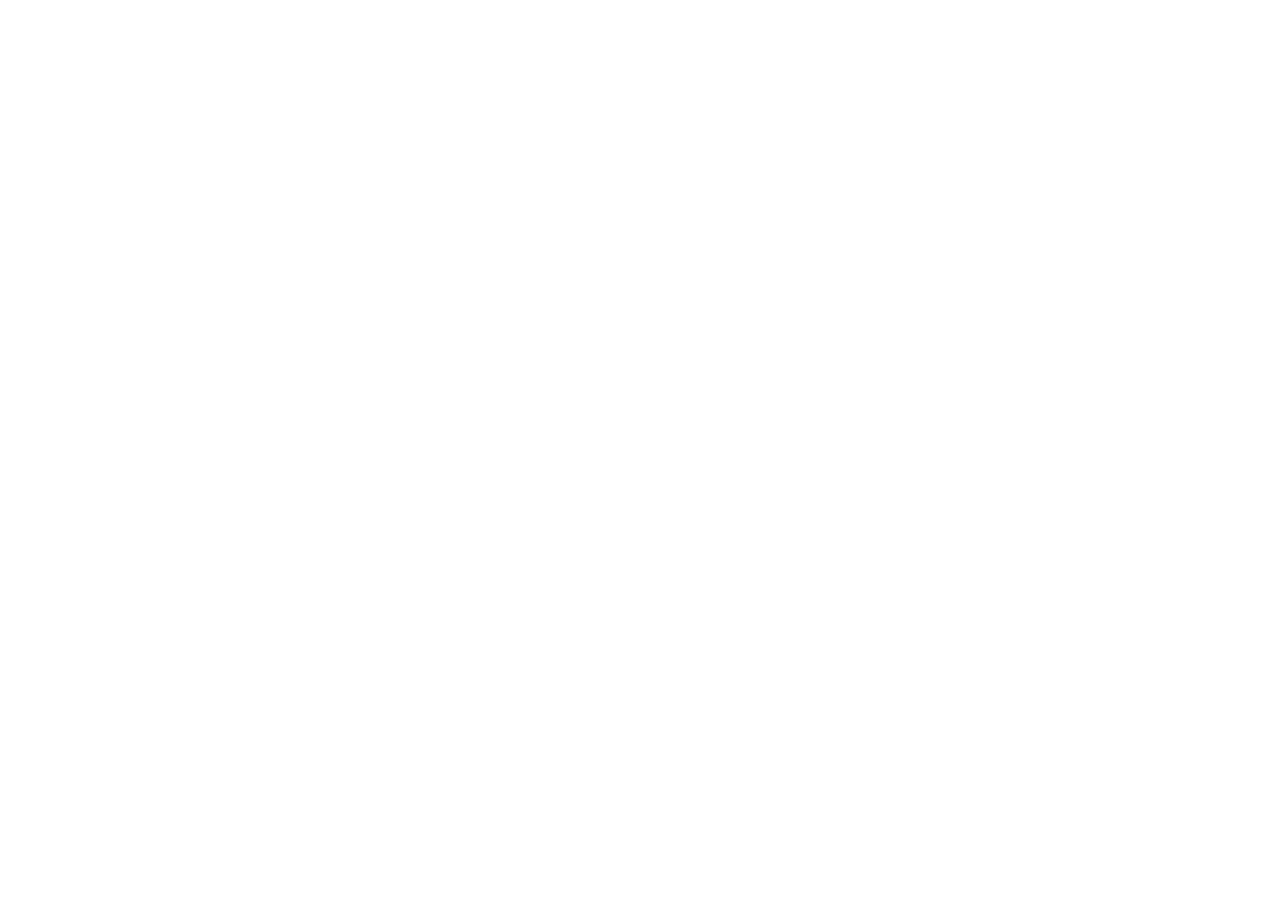
==== index.html @ d6347735 "Initial commit" ====
<!DOCTYPE html>
<html lang="en">
  <head>
    <meta charset="UTF-8" />
    <meta name="viewport" content="width=device-width, initial-scale=1.0" />
    <title>My Portfolio</title>
  </head>
  <body></body>
</html>
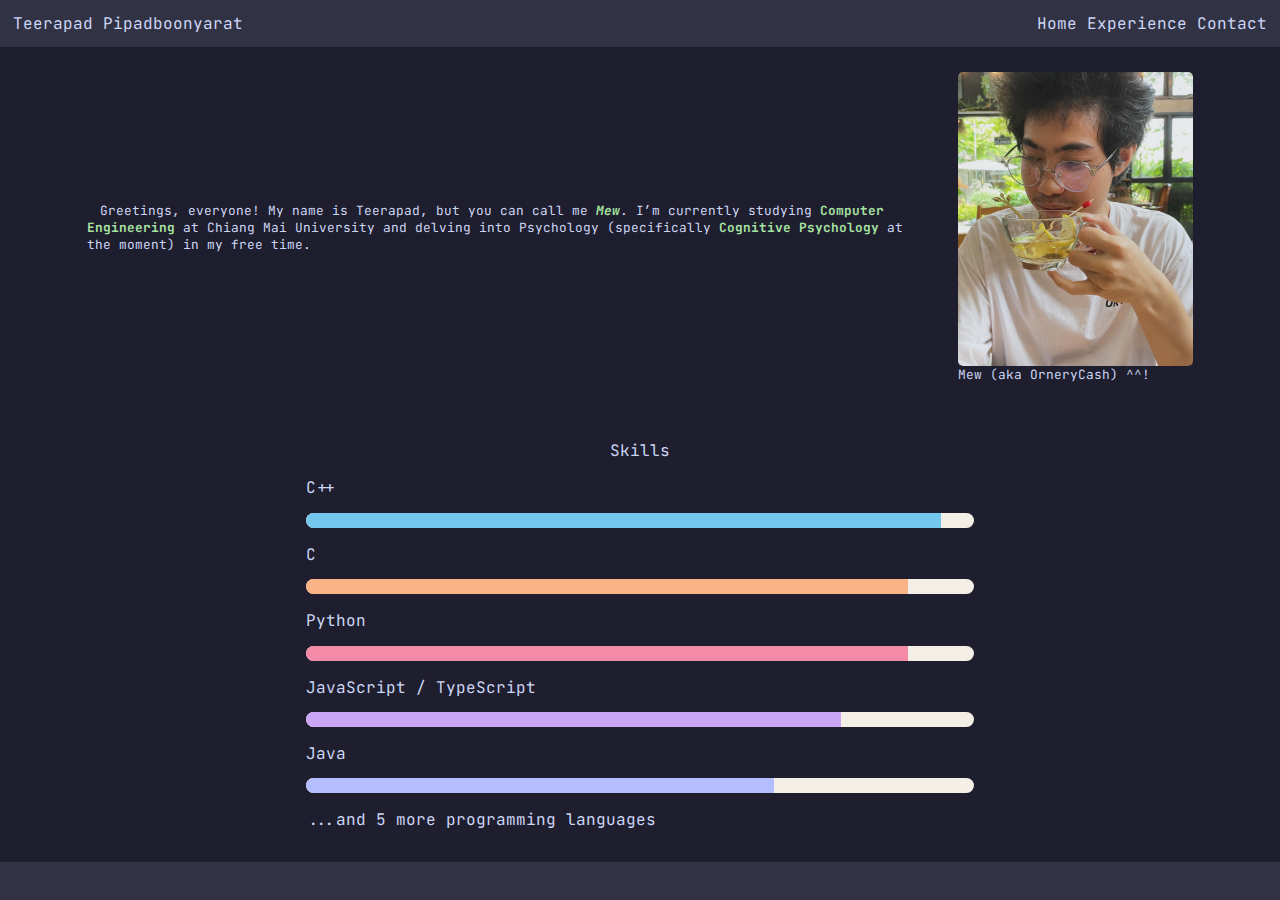
==== commit cae119da: "import from lab2" ====
--- a/index.html
+++ b/index.html
@@ -1,9 +1,74 @@
-<!DOCTYPE html>
 <html lang="en">
-  <head>
-    <meta charset="UTF-8" />
-    <meta name="viewport" content="width=device-width, initial-scale=1.0" />
-    <title>My Portfolio</title>
-  </head>
-  <body></body>
+
+<head>
+  <meta charset="UTF-8">
+  <meta name="viewport" content="width=device-width, initial-scale=1">
+  <meta name="description" content="Teerapad Pipadboonyarat's portfolio website.">
+  <title>Teerapad Pipadboonyarat's portfolio website</title>
+  <link rel="preconnect" href="https://fonts.googleapis.com">
+  <link rel="preconnect" href="https://fonts.gstatic.com" crossorigin>
+  <link href="https://fonts.googleapis.com/css2?family=JetBrains+Mono:ital,wght@0,100..800;1,100..800&display=swap"
+    rel="stylesheet" media="screen">
+  <link href="styles/global.css" rel="stylesheet">
+  <link href="styles/index.css" rel="stylesheet">
+</head>
+
+<body>
+  <nav>
+    <h1><a href="/lab02-OrneryCash">Teerapad Pipadboonyarat</a></h1>
+    <ul>
+      <li><a href="/lab02-OrneryCash">Home</a></li>
+      <li><a href="/lab02-OrneryCash/experience.html" id="exp">Experience</a></li>
+      <li><a href="/lab02-OrneryCash/contact.html" id="contact">Contact</a></li>
+    </ul>
+  </nav>
+  <main>
+    <div>
+      <div id="intro">
+        <p> Greetings, everyone! My name is Teerapad, but you can call me <em><strong>Mew</strong></em>.
+          I’m currently studying <strong>Computer Engineering</strong> at Chiang Mai University and delving into
+          Psychology (specifically <strong>Cognitive Psychology</strong> at the moment) in my free time.</p>
+      </div>
+      <figure>
+        <img src="./public/profile.jpg" alt="My profile picture">
+        <figcaption>Mew (aka OrneryCash) ^^!</figcaption>
+      </figure>
+    </div>
+  </main>
+  <div id="skills">
+    <h1>Skills</h1>
+    <div class="skill">
+      <p>C++</p>
+      <div class="meter">
+        <span style="width:95%;"><span class="progress" id="meter-1"></span></span>
+      </div>
+    </div>
+    <div class="skill">
+      <p>C</p>
+      <div class="meter">
+        <span style="width:90%;"><span class="progress" id="meter-2"></span></span>
+      </div>
+    </div>
+    <div class="skill">
+      <p>Python</p>
+      <div class="meter">
+        <span style="width:90%;"><span class="progress" id="meter-3"></span></span>
+      </div>
+    </div>
+    <div class="skill">
+      <p>JavaScript / TypeScript</p>
+      <div class="meter">
+        <span style="width:80%;"><span class="progress" id="meter-4"></span></span>
+      </div>
+    </div>
+    <div class="skill">
+      <p>Java</p>
+      <div class="meter">
+        <span style="width:70%;"><span class="progress" id="meter-5"></span></span>
+      </div>
+    </div>
+    <p>...and 5 more programming languages</p>
+  </div>
+</body>
+
 </html>
--- a/styles/global.css
+++ b/styles/global.css
@@ -0,0 +1,160 @@
+* {
+  margin: 0;
+  padding: 0;
+  font: inherit;
+}
+
+html {
+  font-size: 1em;
+}
+
+body {
+  color: #cdd6f4;
+  background-color: #313244;
+  font-family: "JetBrains Mono", monospace;
+}
+
+strong {
+  font-weight: bold;
+}
+
+em {
+  font-style: italic;
+}
+
+nav {
+  display: flex;
+  position: sticky;
+  top: 0;
+  padding: 0.8em;
+  font-size: 1.2rem;
+  justify-content: space-between;
+  background-color: #313244;
+}
+
+nav ul {
+  list-style: none;
+}
+
+nav li {
+  display: inline;
+}
+
+a {
+  color: #eba0ac;
+  text-decoration: none;
+}
+
+a:visited {
+  color: #f38ba8;
+}
+
+a:hover {
+  text-decoration: underline;
+}
+
+nav a {
+  color: #cdd6f4;
+}
+
+nav a:visited {
+  color: #cdd6f4;
+}
+
+#exp:hover {
+  color: #a6e3a1;
+}
+
+#contact:hover {
+  color: #89dceb;
+}
+
+main {
+  display: flex;
+  /* height: 100%; */
+  justify-content: center;
+  align-items: center;
+  gap: 2em;
+  margin: 0 auto;
+  padding: 2em;
+  background-color: #1e1e2e;
+  font-size: 0.8rem;
+  flex-direction: column;
+}
+
+main strong {
+  color: #a6e3a1;
+}
+
+main em {
+  color: #89dceb;
+}
+
+main div {
+  display: flex;
+  flex-direction: column;
+  justify-content: center;
+  align-items: center;
+  width: 100%;
+  gap: 2em;
+}
+
+main figure {
+  width: 60%;
+}
+
+main figure img {
+  width: 100%;
+  max-width: 100%;
+  border-radius: 5px;
+}
+
+#intro {
+  display: flex;
+  flex-direction: column;
+}
+
+#intro a {
+  color: #f38ba8;
+}
+
+@media only screen and (min-width: 320px) {
+  nav {
+    font-size: 0.85rem;
+  }
+}
+
+@media only screen and (min-width: 768px) {
+  nav {
+    font-size: 1rem;
+  }
+
+  main div {
+    width: 95%;
+    flex-direction: row;
+  }
+
+  main figure {
+    width: 25%;
+  }
+}
+
+@media only screen and (min-width: 1080px) {
+  main div {
+    width: 90%;
+  }
+}
+
+@media only screen and (min-width: 1440px) {
+  nav {
+    font-size: 1.2rem;
+  }
+
+  #intro {
+    font-size: 1.1rem;
+  }
+
+  main figure {
+    width: 30%;
+  }
+}
--- a/styles/index.css
+++ b/styles/index.css
@@ -0,0 +1,130 @@
+#skills {
+  display: flex;
+  gap: 1em;
+  margin: 0 auto;
+  padding: 2em;
+  background-color: #1e1e2e;
+  font-size: 1rem;
+  flex-direction: column;
+  align-items: center;
+}
+
+.skill {
+  display: flex;
+  gap: 0.9em;
+  flex-direction: column;
+  width: 100%;
+  align-items: center;
+  margin: 0 auto;
+}
+
+#skills p {
+  width: 100%;
+  margin: auto;
+  float: left;
+}
+
+.meter {
+  height: 15px;
+  position: relative;
+  background: #f3efe6;
+  overflow: hidden;
+  width: 100%;
+  border-radius: 10px;
+}
+
+.meter span {
+  display: block;
+  height: 100%;
+}
+
+.progress {
+  background-color: #e4c465;
+  animation: progressBar 0.8s ease-in-out;
+  -webkit-animation: progressBar 0.8s ease-in-out;
+  -moz-animation: progressBar 0.8s ease-in-out;
+  animation-fill-mode: both;
+  -webkit-animation-fill-mode: both;
+  -moz-animation-fill-mode: both;
+}
+
+#meter-1 {
+  background-color: #74c7ec;
+}
+
+#meter-2 {
+  animation-delay: 0.25s;
+  background-color: #fab387;
+}
+
+#meter-3 {
+  animation-delay: 0.5s;
+  background-color: #f38ba8;
+}
+
+#meter-4 {
+  animation-delay: 0.75s;
+  background-color: #cba6f7;
+}
+
+#meter-5 {
+  animation-delay: 1s;
+  background-color: #b4befe;
+}
+
+@keyframes progressBar {
+  0% {
+    width: 0;
+  }
+
+  100% {
+    width: 100%;
+  }
+}
+
+@-webkit-keyframes progressBar {
+  0% {
+    width: 0;
+  }
+
+  100% {
+    width: 100%;
+  }
+}
+
+@-moz-keyframes progressBar {
+  0% {
+    width: 0;
+  }
+
+  100% {
+    width: 100%;
+  }
+}
+
+@media only screen and (min-width: 768px) {
+  .meter {
+    height: 15px;
+    position: relative;
+    background: #f3efe6;
+    overflow: hidden;
+    width: 55%;
+    border-radius: 10px;
+  }
+
+  #skills p {
+    width: 55%;
+    margin: auto;
+    float: left;
+  }
+}
+
+@media only screen and (min-width: 1440px) {
+  #skills {
+    font-size: 1.1rem;
+  }
+
+  #skills h1 {
+    font-size: 1.3rem;
+  }
+}
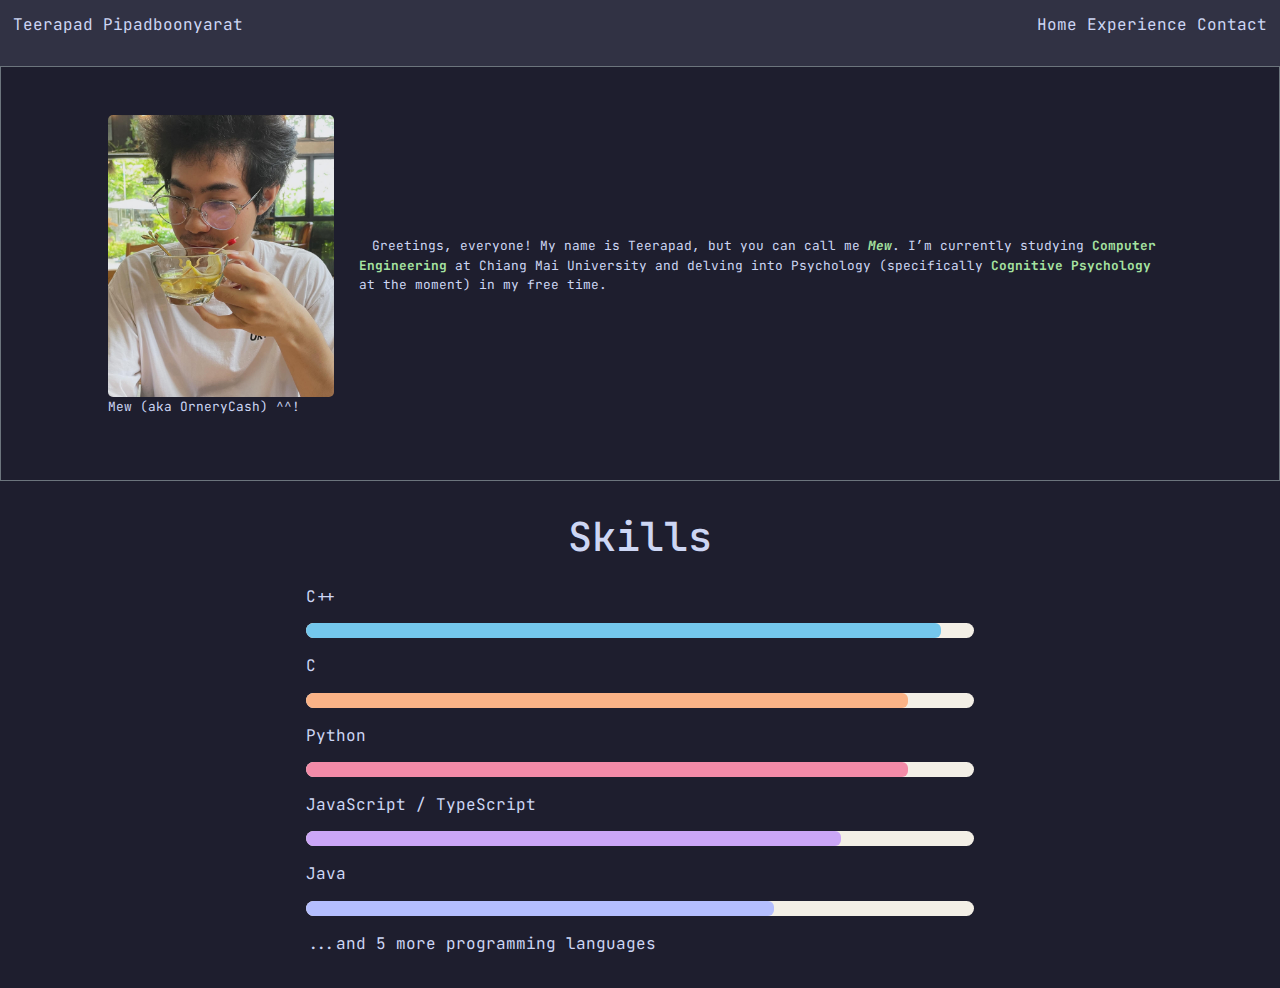
==== commit 6f3bdaa4: "Add flexbox to profile" ====
--- a/index.html
+++ b/index.html
@@ -9,30 +9,31 @@
   <link rel="preconnect" href="https://fonts.gstatic.com" crossorigin>
   <link href="https://fonts.googleapis.com/css2?family=JetBrains+Mono:ital,wght@0,100..800;1,100..800&display=swap"
     rel="stylesheet" media="screen">
+  <link href="https://cdn.jsdelivr.net/npm/bootstrap@5.3.3/dist/css/bootstrap.min.css" rel="stylesheet">
   <link href="styles/global.css" rel="stylesheet">
   <link href="styles/index.css" rel="stylesheet">
 </head>
 
 <body>
   <nav>
-    <h1><a href="/lab02-OrneryCash">Teerapad Pipadboonyarat</a></h1>
+    <a href="/lab03-OrneryCash">Teerapad Pipadboonyarat</a>
     <ul>
-      <li><a href="/lab02-OrneryCash">Home</a></li>
-      <li><a href="/lab02-OrneryCash/experience.html" id="exp">Experience</a></li>
-      <li><a href="/lab02-OrneryCash/contact.html" id="contact">Contact</a></li>
+      <li><a href="/lab03-OrneryCash">Home</a></li>
+      <li><a href="/lab03-OrneryCash/experience.html" id="exp">Experience</a></li>
+      <li><a href="/lab03-OrneryCash/contact.html" id="contact">Contact</a></li>
     </ul>
   </nav>
-  <main>
+  <main class="d-flex justify-content-center align-items-center gap-2 p-5 border border-secondary">
     <div>
+      <figure>
+        <img src="./public/profile.jpg" alt="My profile picture">
+        <figcaption>Mew (aka OrneryCash) ^^!</figcaption>
+      </figure>
       <div id="intro">
         <p> Greetings, everyone! My name is Teerapad, but you can call me <em><strong>Mew</strong></em>.
           I’m currently studying <strong>Computer Engineering</strong> at Chiang Mai University and delving into
           Psychology (specifically <strong>Cognitive Psychology</strong> at the moment) in my free time.</p>
       </div>
-      <figure>
-        <img src="./public/profile.jpg" alt="My profile picture">
-        <figcaption>Mew (aka OrneryCash) ^^!</figcaption>
-      </figure>
     </div>
   </main>
   <div id="skills">
